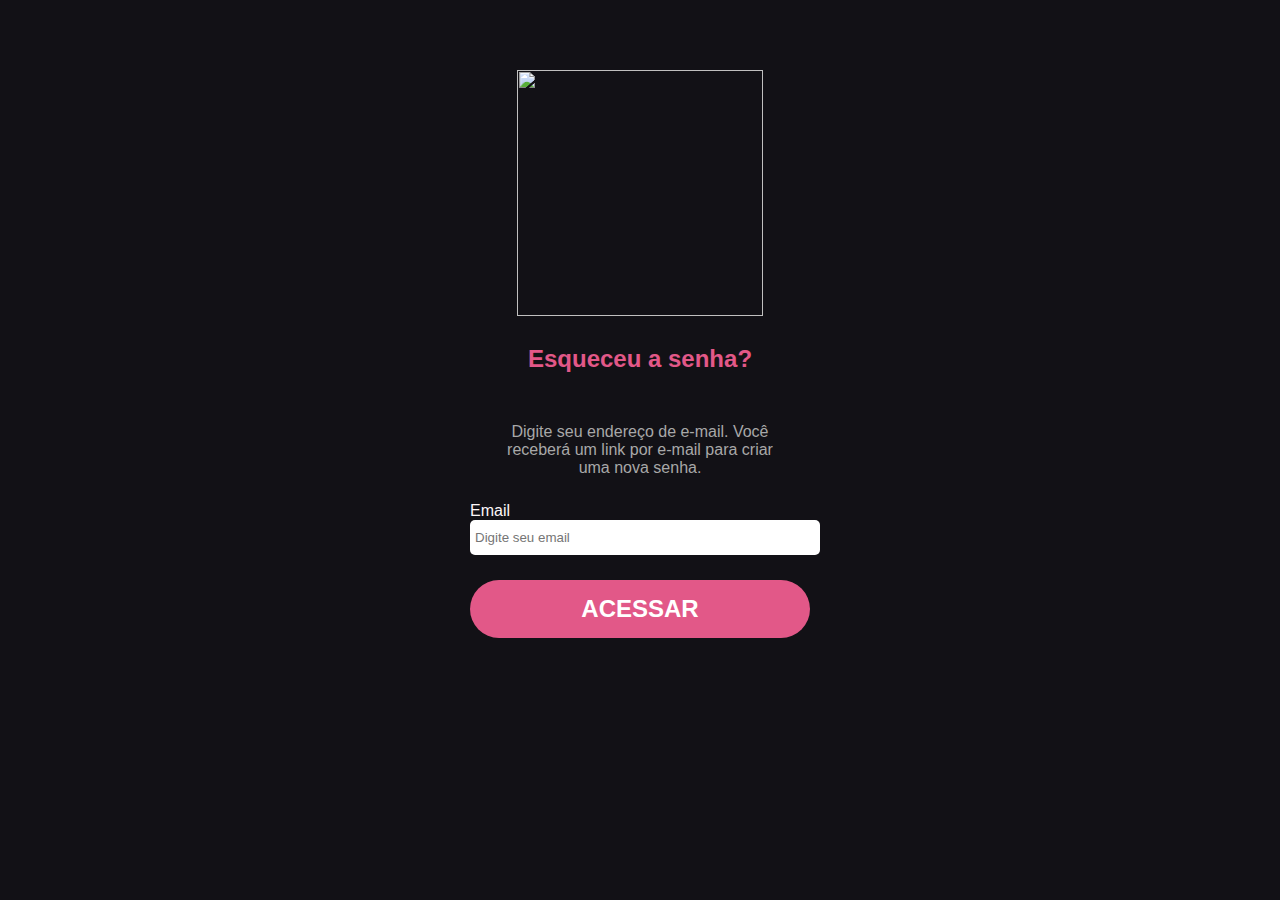
==== esqueceuSenha.html @ bdce79af "Primeiro commit" ====
<!DOCTYPE html>
<html lang="pt-br">
<head>
    <meta charset="UTF-8">
    <meta http-equiv="X-UA-Compatible" content="IE=edge">
    <meta name="viewport" content="width=device-width, initial-scale=1.0">
    <link rel="stylesheet" href="./assets/css/styles.css">
    <title>BRQ Solutions - Esqueceu a senha</title>
    <!-- favicon -->
    <link rel="shortcut icon" href="./assets/img/icon-brq.svg" type="image/x-icon" />
</head>
<body>
    <form class="form" action="#">
        <div class="card">
            <div class="card-top">
                <img class="imglogin" src="./assets/img/logo.svg" alt="">
                <h2 class="title">Esqueceu a senha?</h2>
                <p class="description">
                    Digite seu endereço de e-mail. Você receberá um link por e-mail para criar uma nova senha.
                </p>
            </div>
            <div class="card-group">
                <label for="">Email</label>
                <input type="email" name="email" placeholder="Digite seu email" required>
            </div>
            <div class="card-group">
                <button type="submit" ><a href="#" class="btn">ACESSAR</a></button>                   
            </div>
        </div>
    </form>
</body>
</html>
---- assets/css/styles.css ----
* {
    margin: 0;
    padding: 0;
}

:root {
    --background-color: #121116;
    --color-primary: #E25888;
    --color-white: #fff;
    --color-gray: #a8a8a8;
    --color-blue: #005fa3;
}


body {
    font-family: Tahoma;
    background-color: var(--background-color);
    font-family: Verdana, Geneva, Tahoma, sans-serif;
    height: 100vh;
}

.form {
    width: 400px;
    margin: auto;
    padding-top: 40px;

}

.card {
    padding: 30px;
    border-radius: 5px;

}

.card-top {
    text-align: center;
    color: var(--color-primary);
}

.card-group {
    margin-bottom: 25px;
}

.card-group>label {
    width: 100%;
    color: #fcf6f6;
    display: block;
}

.card-group>input {
    border-radius: 5px;
    outline: 0;
    width: 100%;
    height: 25px;
    padding: 5px;
    padding-top: 5px;
}

.card-group>button {
    background-color: var(--color-primary);
    width: 100%;
    border-radius: 30px;
    padding: 15px;
    color: rgb(252, 250, 249);
    border: 0px;
    outline: 0;
}

input {
    border: none;
}

.btn {
    color: var(--color-white);
    font-weight: 700;
    font-size: 24px;

}
.btn button:hover {
    background-image: linear-gradient(to right, rgb(204, 128, 83));
    
}

a {
    text-decoration: none;
    color: var(--color-gray);
    font-weight: 400;
    font-size: 12px;
}

a:hover {
    text-decoration: underline;
    color: var(--color-blue);   
}

.title {
    color: var(--color-primary);
    padding: 25px;
}

.description {
    padding: 25px;
    color: var(--color-gray);
}

.card-sexo {
    width: 100%;
    color: #fcf6f6;
    display: block;
    padding-top: 15px;
    padding: 5px;
    padding-top: 15px;
    padding-inline-start: 15px;
}

.card-menu {
    display: flex;
    flex-direction: column;
    justify-content: center;
    align-items: center;
    text-align: center;
}

.card-icon {
    width: 246px;
    height: 246px;
    background-color: #a8a8a8;
    border-radius: 50px;
    display: flex;
}

.card-top>img {
    width: 246px;
    height: 246px;
}
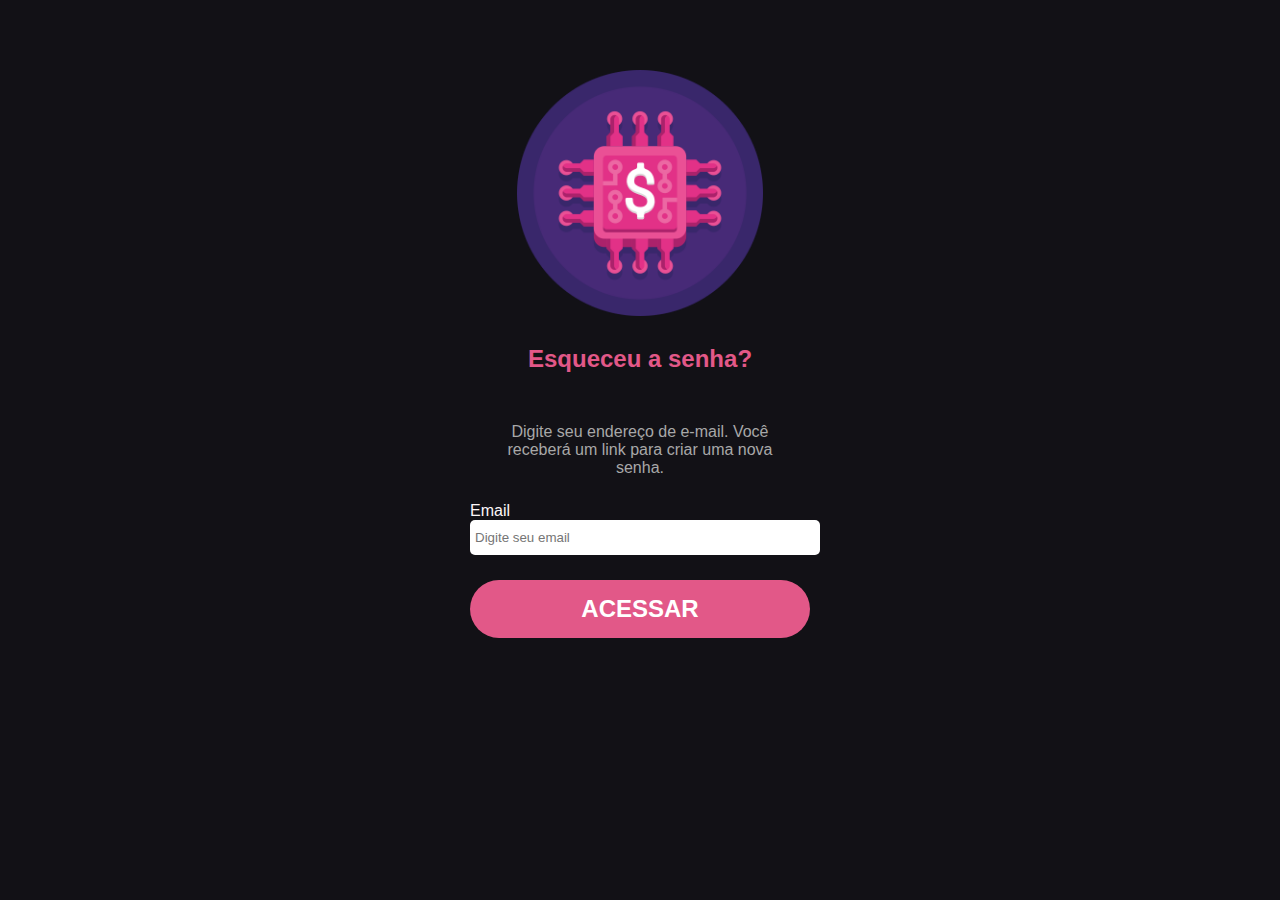
==== commit 8db59851: "add cadastro" ====
--- a/esqueceuSenha.html
+++ b/esqueceuSenha.html
@@ -13,10 +13,10 @@
     <form class="form" action="#">
         <div class="card">
             <div class="card-top">
-                <img class="imglogin" src="./assets/img/logo.svg" alt="">
+                    <img class="imglogin" src="./assets/img/favicon.png" alt="">
                 <h2 class="title">Esqueceu a senha?</h2>
                 <p class="description">
-                    Digite seu endereço de e-mail. Você receberá um link por e-mail para criar uma nova senha.
+                    Digite seu endereço de e-mail. Você receberá um link para criar uma nova senha.
                 </p>
             </div>
             <div class="card-group">
--- a/assets/css/styles.css
+++ b/assets/css/styles.css
@@ -8,7 +8,7 @@
     --color-primary: #E25888;
     --color-white: #fff;
     --color-gray: #a8a8a8;
-    --color-blue: #005fa3;
+    --color-blue: #3A2A6B;
 }
 
 
@@ -86,11 +86,12 @@
     color: var(--color-gray);
     font-weight: 400;
     font-size: 12px;
+    font-size: 16px;
 }
 
 a:hover {
     text-decoration: underline;
-    color: var(--color-blue);   
+    color: var(--color-blue);
 }
 
 .title {
@@ -134,4 +135,10 @@
     height: 246px;
 }
 
+.card-sexo {
+    
+}
 
+
+
+
